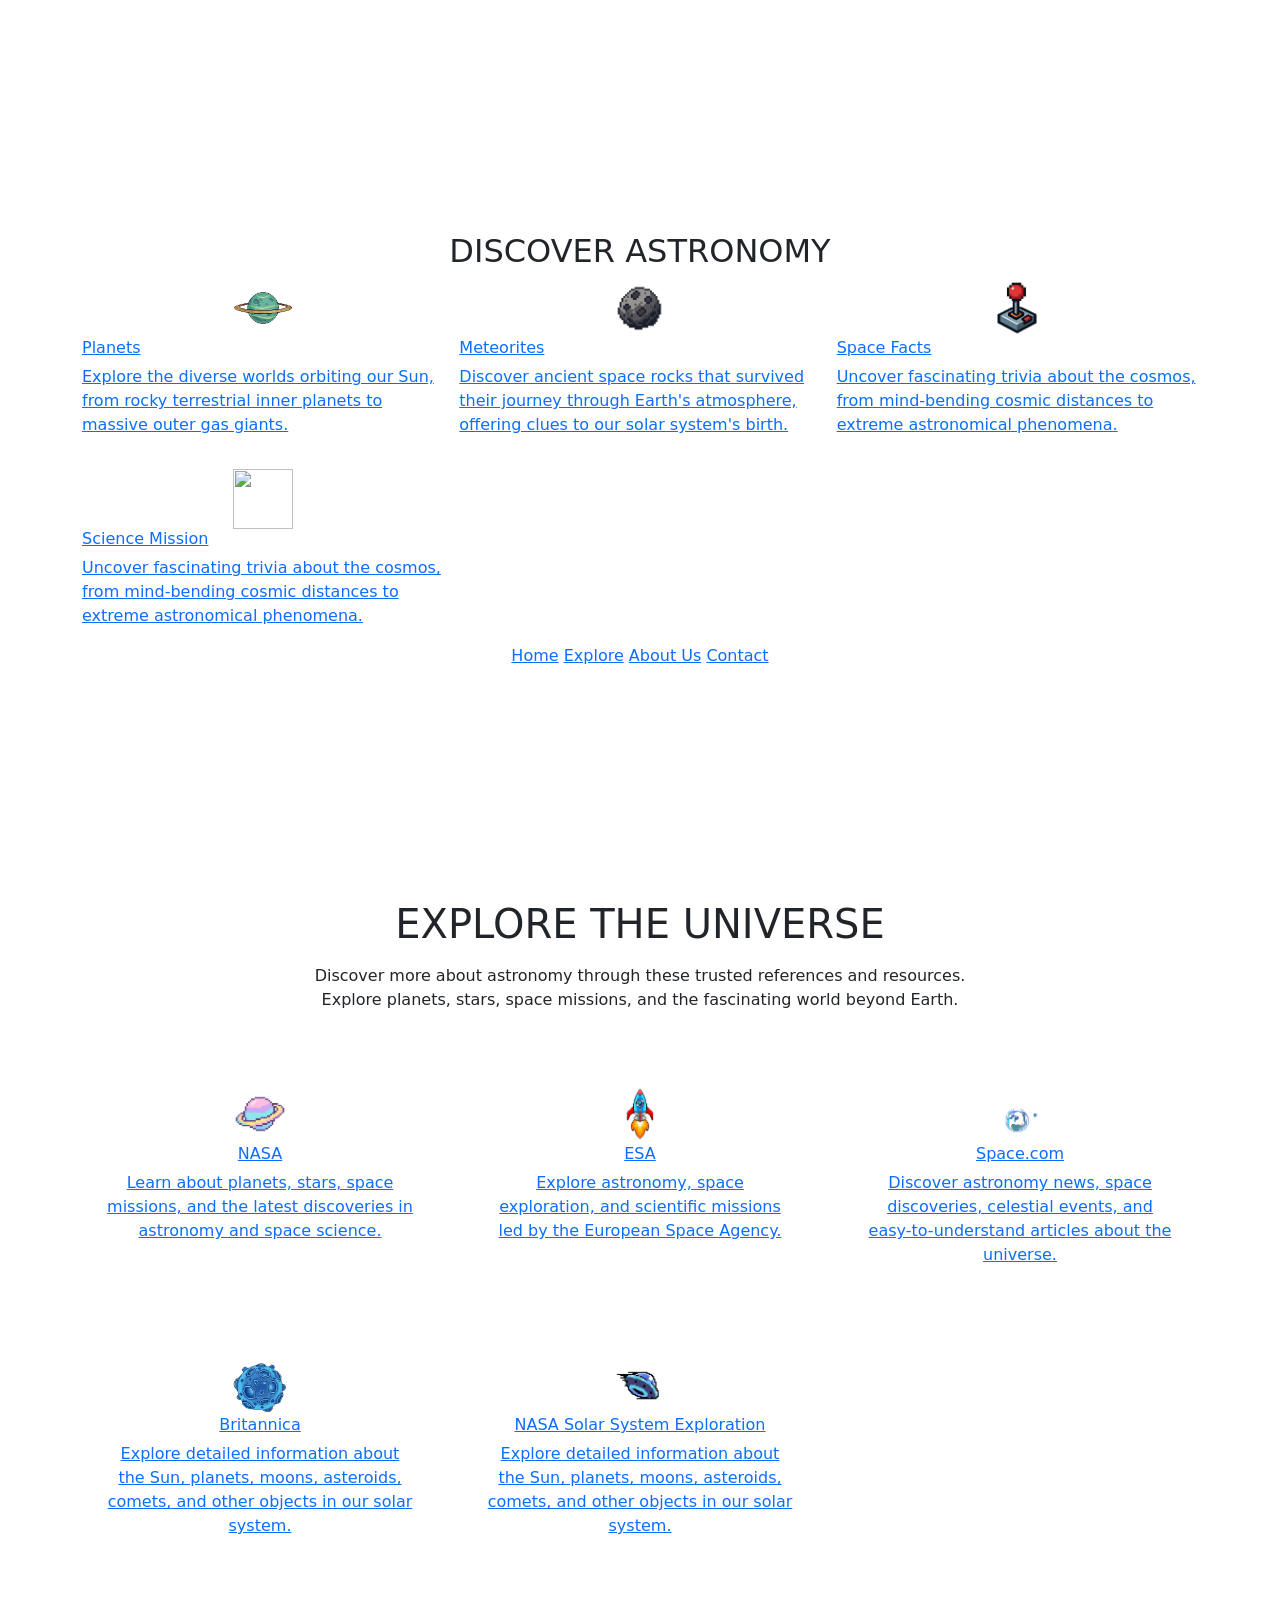
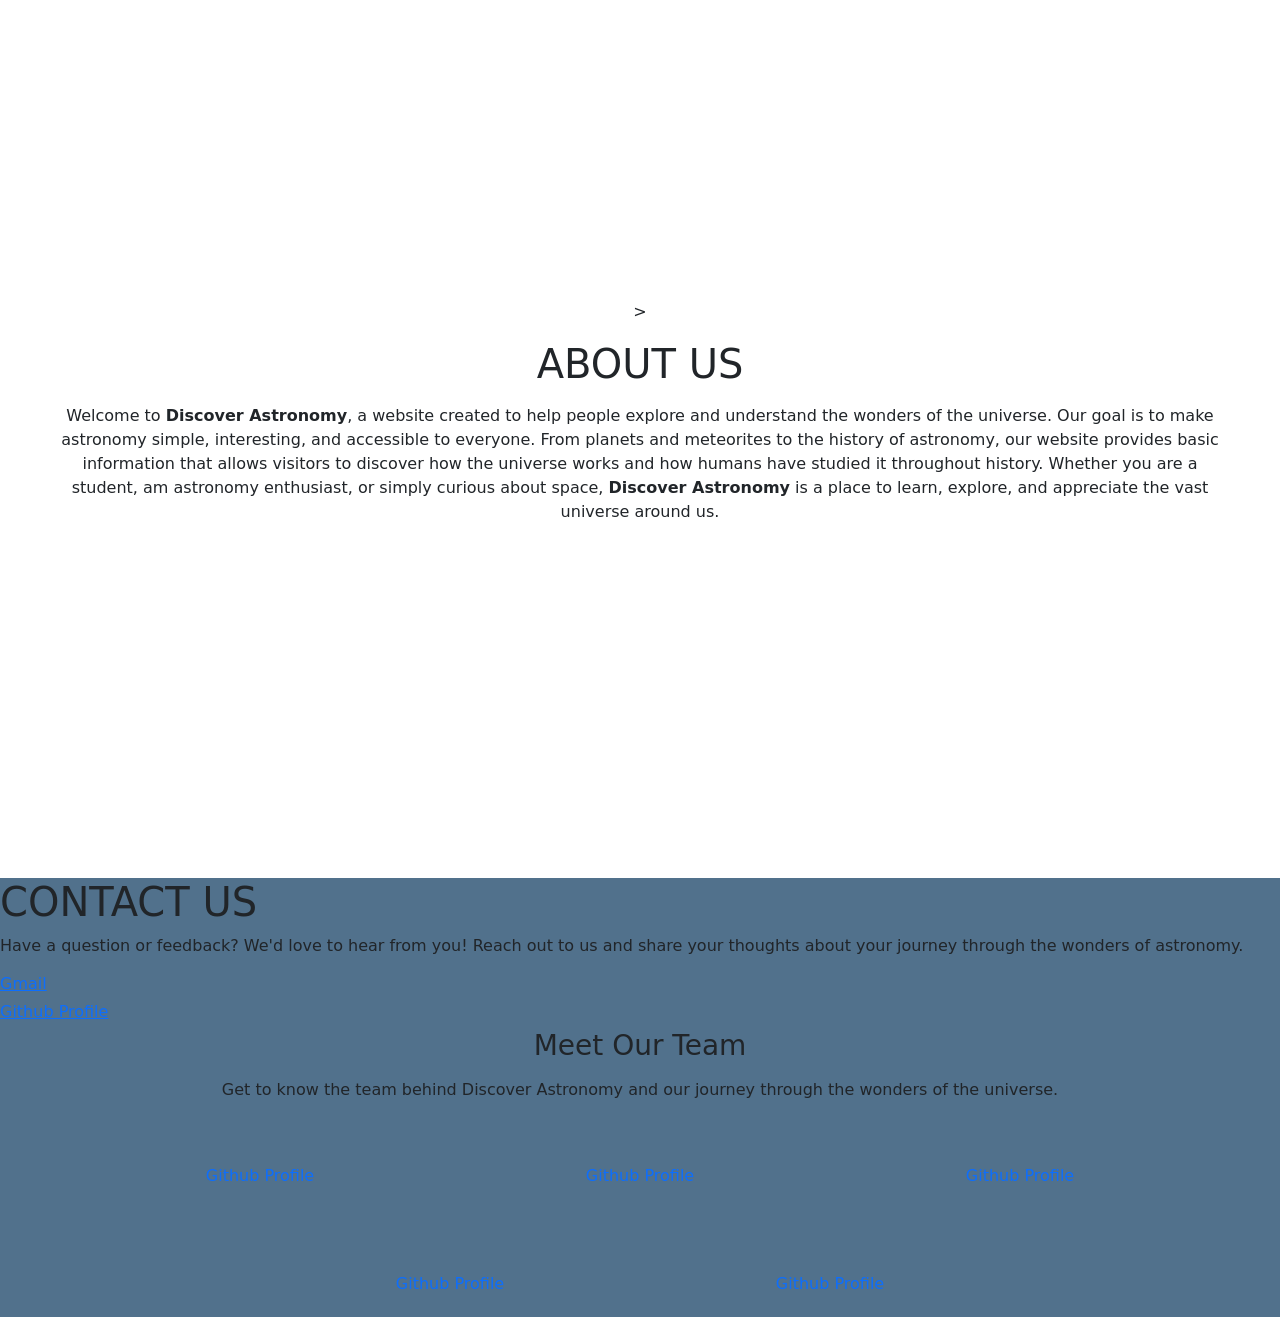
==== pages/index.html @ e16ac690 "pages initialized" ====
<!DOCTYPE html>
<html lang="en">
<head>
    <meta charset="UTF-8">
    <meta name="viewport" content="width=device-width, initial-scale=1.0">

    <link href="https://cdn.jsdelivr.net/npm/bootstrap@5.3.8/dist/css/bootstrap.min.css" rel="stylesheet">

    <link rel="stylesheet" href="../style.css">

    <title>Discover Astronomy</title>
</head>

<body>

    <section id="home" class="home min-vh-100 d-flex flex-column justify-content-center align-items-center">
        <h2 class="title text-center">DISCOVER ASTRONOMY</h2>
        <div class="container">
            <div class="row g-3">
                <div class="col-12 col-md-4">
                    <a href="planets.html" class="card-link link">
                        <div class="cards" id="card1">
                            <div class="card-icon text-center">
                                <img src="../images/planet-icon.png"
                                    class="img-fluid"
                                    style="width: 60px; height: 60px; object-fit: contain;">
                            </div>
                            <h6 class="h3-icon heading">Planets</h6>
                            <p class="par-icon par">
                                Explore the diverse worlds orbiting our Sun, from rocky
                                terrestrial inner planets to massive outer gas giants.
                            </p>
                        </div>
                    </a>
                </div>

                <div class="col-12 col-md-4">
                    <a href="meteorites.html" class="card-link link">
                        <div class="cards" id="card2">
                            <div class="card-icon text-center">
                                <img src="../images/meteorite-icon.png"
                                    class="img-fluid"
                                    style="width: 60px; height: 60px; object-fit: contain;">
                            </div>
                            <h6 class="h3-icon heading">Meteorites</h6>
                            <p class="par-icon par">
                                Discover ancient space rocks that survived their journey
                                through Earth's atmosphere, offering clues to our
                                solar system's birth.
                            </p>
                        </div>
                    </a>
                </div>

                <div class="col-12 col-md-4">
                    <a href="facts.html" class="card-link link">
                        <div class="cards" id="card3">
                            <div class="card-icon text-center">
                                <img src="../images/space-fact-icon.png"
                                    class="img-fluid"
                                    style="width: 60px; height: 60px; object-fit: contain;">
                            </div>
                            <h6 class="h3-icon heading">Space Facts</h6>
                            <p class="par-icon par">
                                Uncover fascinating trivia about the cosmos, from
                                mind-bending cosmic distances to extreme astronomical
                                phenomena.
                            </p>
                        </div>
                    </a>
                </div>

                <div class="col-12 col-md-4">
                    <a href="science_mission.html" class="card-link link">
                        <div class="cards" id="card3">
                            <div class="card-icon text-center">
                                <img src=""
                                    class="img-fluid"
                                    style="width: 60px; height: 60px; object-fit: contain;">
                            </div>
                            <h6 class="h3-icon heading">Science Mission</h6>
                            <p class="par-icon par">
                                Uncover fascinating trivia about the cosmos, from
                                mind-bending cosmic distances to extreme astronomical
                                phenomena.
                            </p>
                        </div>
                    </a>
                </div>
            </div>
        </div>


        <div class="button-container">
            <a href="#home" class="btns link">Home</a>
            <a href="#explore" class="btns link">Explore</a>
            <a href="#about-us" class="btns link">About Us</a>
            <a href="#contact" class="btns link">Contact</a>
        </div>
    </section>


    <section id="explore" class="sections">
        <div class="text-center mb-5">
            <h1 class="mb-3 heading">EXPLORE THE UNIVERSE</h1>

            <p class="mx-auto lh-base par" style="max-width: 700px;">
                Discover more about astronomy through these trusted
                references and resources. Explore planets, stars, space
                missions, and the fascinating world beyond Earth.
            </p>
        </div>

        <div class="container">
            <div class="row g-4">
                <div class="col-12 col-md-6 col-lg-4">
                    <a href="https://www.nasa.gov/astronomy" class="card-link link">
                        <div class="p-4 text-center rounded-4">
                            <div class="text-center">
                                <img src="../images/explore1-icon.png"
                                    class="img-fluid"
                                    style="width: 60px; height: 60px; object-fit: contain;">
                            </div>
                            <h6 class="heading">NASA</h6>
                            <p class="par par-explore">Learn about planets, stars, space missions, and the latest discoveries in astronomy and space science.</p>
                        </div>
                    </a>
                </div>

                <div class="col-12 col-md-6 col-lg-4">
                    <a href="https://www.esa.int/Science_Exploration/Space_Science" class="card-link link">
                        <div class="p-4 text-center rounded-4">
                            <div class="text-center">
                                <img src="../images/explore2-icon.png"
                                    class="img-fluid"
                                    style="width: 60px; height: 60px; object-fit: contain;">
                            </div>
                            <h6 class="heading">ESA</h6>
                            <p class="par par-explore">Explore astronomy, space exploration, and scientific missions led by the European Space Agency.</p>
                        </div>
                    </a>
                </div>

                <div class="col-12 col-md-6 col-lg-4">
                    <a href="https://www.space.com/astronomy" class="card-link link">
                        <div class="p-4 text-center rounded-4">
                            <div class="text-center">
                                <img src="../images/explore3-icon.png"
                                    class="img-fluid"
                                    style="width: 60px; height: 60px; object-fit: contain;">
                            </div>
                            <h6 class="heading">Space.com</h6>
                            <p class="par par-explore">Discover astronomy news, space discoveries, celestial events, and easy-to-understand articles about the universe.</p>
                        </div>
                    </a>
                </div>

                <div class="col-12 col-md-6 col-lg-4">
                    <a href="https://www.britannica.com/science/astronomy" class="card-link link">
                        <div class="p-4 text-center rounded-4">
                            <div class="text-center">
                                <img src="../images/explore4-icon.png"
                                    class="img-fluid"
                                    style="width: 60px; height: 60px; object-fit: contain;">
                            </div>
                            <h6 class="heading">Britannica</h6>
                            <p class="par par-explore">Explore detailed information about the Sun, planets, moons, asteroids, comets, and other objects in our solar system.</p>
                        </div>
                    </a>
                </div>

                <div class="col-12 col-md-6 col-lg-4">
                    <a href="https://science.nasa.gov/solar-system" class="card-link link">
                        <div class="p-4 text-center rounded-4">
                            <div class="text-center">
                                <img src="../images/explore5-icon.png"
                                    class="img-fluid"
                                    style="width: 60px; height: 60px; object-fit: contain;">
                            </div>
                            <h6 class="heading">NASA Solar System Exploration</h6>
                            <p class="par par-explore">Explore detailed information about the Sun, planets, moons, asteroids, comets, and other objects in our solar system.</p>
                        </div>
                    </a>
                </div>
            </div>
        </div>
    </section>

    <section id="about-us" class="about-us min-vh-100 d-flex flex-column justify-content-center align-items-center">>
        <div class="d-flex flex-column mx-3 mx-md-5 my-3 gap-2 text-center">
            <h1 class="text-center heading">ABOUT US</h1>
            <p class="par">
                Welcome to <b>Discover Astronomy</b>, a website created to help people explore and understand the wonders
                of the universe. Our goal is to make astronomy simple, interesting, and accessible to everyone. From planets
                and meteorites to the history of astronomy, our website provides basic information that allows visitors to
                discover how the universe works and how humans have studied it throughout history. Whether you are a student,
                am astronomy enthusiast, or simply curious about space, <b>Discover Astronomy</b> is a place to learn,
                explore, and appreciate the vast universe around us.
            </p>
        </div>
    </section>

    <section id="contact" class="sections" style="background-color: rgb(81, 113, 140);">
        <div class="contact-content">
            <div class="contact-section">
                <h1 class="contact-header heading">CONTACT US</h1>
                <p class="contact-desc par">
                    Have a question or feedback? We'd love to hear from you! Reach out to us
                    and share your thoughts about your journey through the wonders of astronomy.
                </p>

                <div class="icon-place">
                    <a href="mailto:your-email@gmail.com" class="card-link">
                        <div class="icon-contact"></div>
                        <h6>Gmail</h6>
                    </a>

                    <a href="https://github.com/your-username" class="card-link">
                        <div class="icon-contact"></div>
                        <h6>Github Profile</h6>
                    </a>
                </div>
            </div>

            <div class="contact-members container text-center">
                <h3 class="mb-3 heading">Meet Our Team</h3>
                <p class="mx-auto mb-4 par">
                    Get to know the team behind Discover Astronomy and our journey
                    through the wonders of the universe.
                </p>
                <div class="row g-4 justify-content-center">
                    <div class="col-12 col-sm-6 col-lg-4">
                        <a href="https://github.com/your-username" class="card-link text-decoration-none">
                            <div class="p-4 h-100 text-center rounded-3">
                                <div class="icon-contact mb-3"></div>
                                <h6 class="mb-0">Github Profile</h6>
                            </div>
                        </a>
                    </div>

                    <div class="col-12 col-sm-6 col-lg-4">
                        <a href="https://github.com/your-username" class="card-link text-decoration-none">
                            <div class="p-4 h-100 text-center rounded-3">
                                <div class="icon-contact mb-3"></div>
                                <h6 class="mb-0">Github Profile</h6>
                            </div>
                        </a>
                    </div>

                    <div class="col-12 col-sm-6 col-lg-4">
                        <a href="https://github.com/your-username" class="card-link text-decoration-none">
                            <div class="p-4 h-100 text-center rounded-3">
                                <div class="icon-contact mb-3"></div>
                                <h6 class="mb-0">Github Profile</h6>
                            </div>
                        </a>
                    </div>

                    <div class="col-12 col-sm-6 col-lg-4">
                        <a href="https://github.com/your-username" class="card-link text-decoration-none">
                            <div class="p-4 h-100 text-center rounded-3">
                                <div class="icon-contact mb-3"></div>
                                <h6 class="mb-0">Github Profile</h6>
                            </div>
                        </a>
                    </div>

                    <div class="col-12 col-sm-6 col-lg-4">
                        <a href="https://github.com/your-username" class="card-link text-decoration-none">
                            <div class="p-4 h-100 text-center rounded-3">
                                <div class="icon-contact mb-3"></div>
                                <h6 class="mb-0">Github Profile</h6>
                            </div>
                        </a>
                    </div>
                </div>
            </div>
        </div>
    </section>


    <script src="../script.js"></script>

    <script
        src="https://cdn.jsdelivr.net/npm/bootstrap@5.3.8/dist/js/bootstrap.bundle.min.js">
    </script>

</body>
</html>
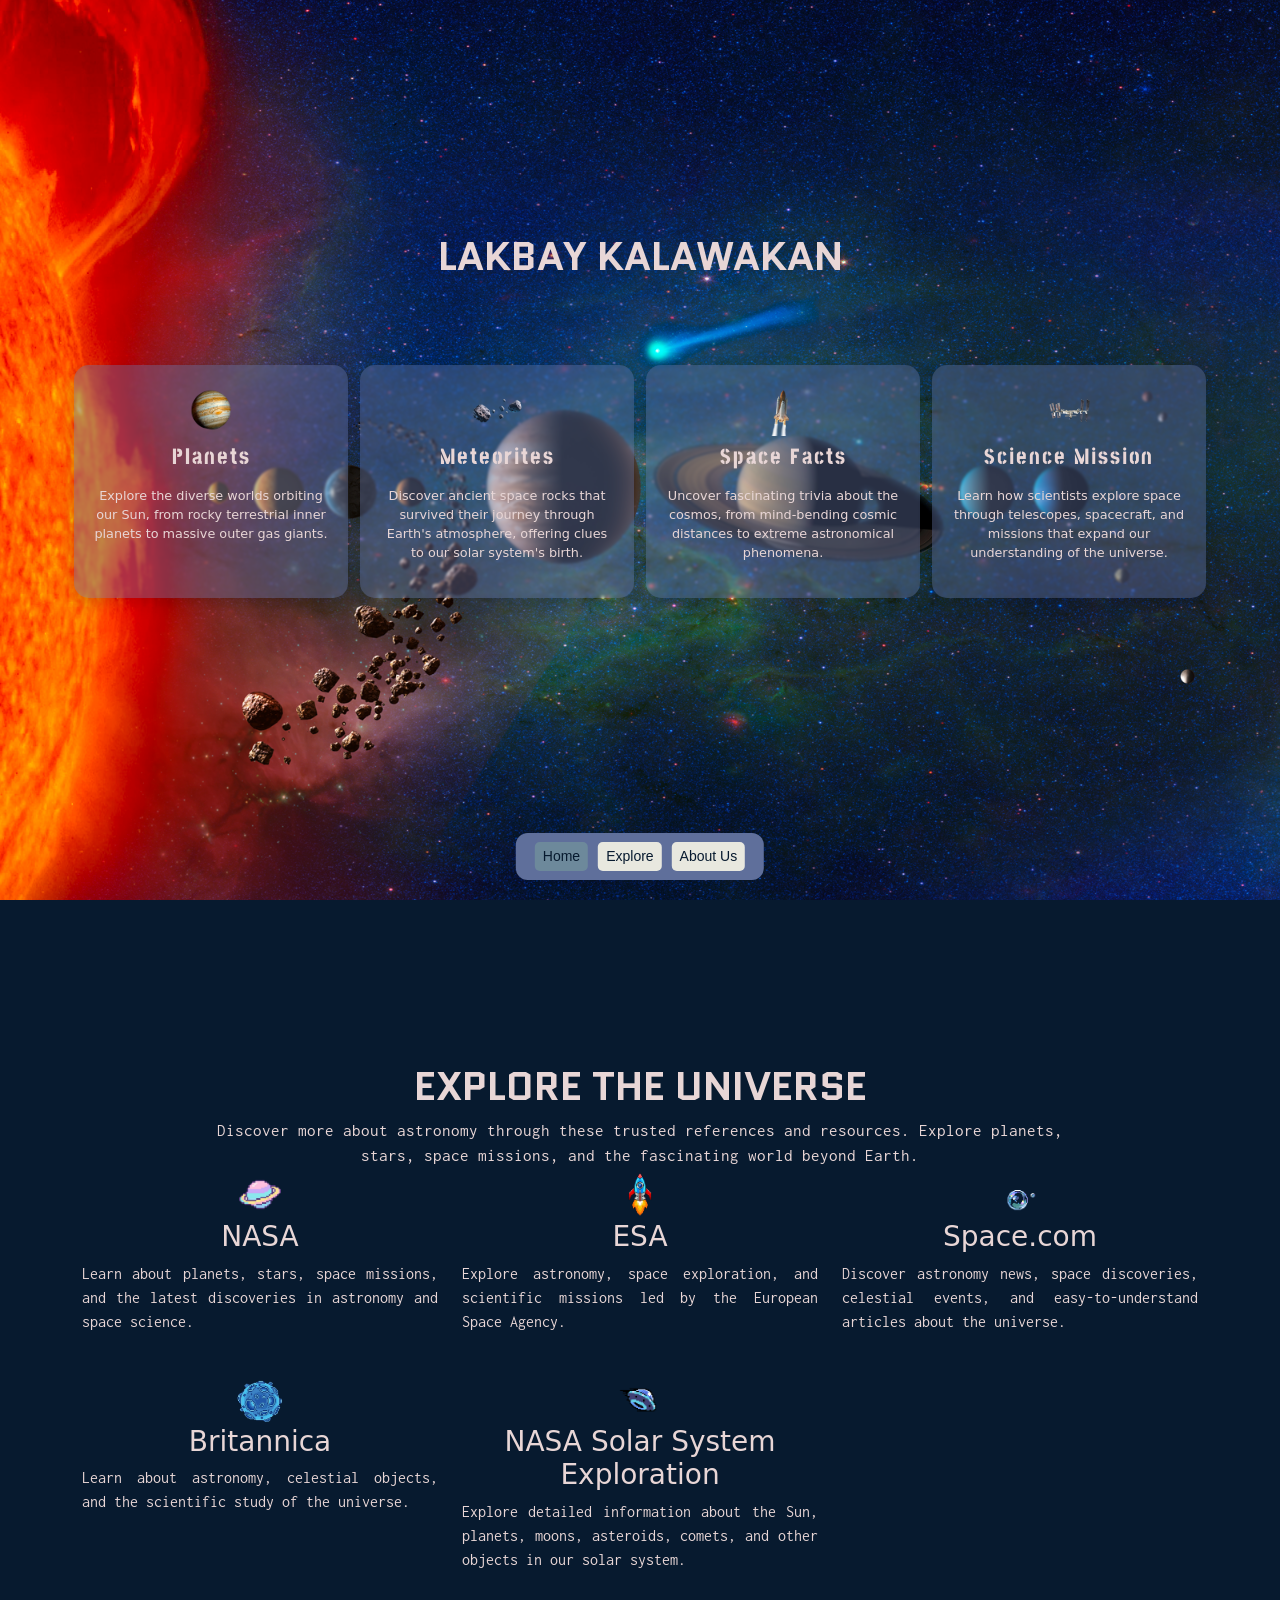
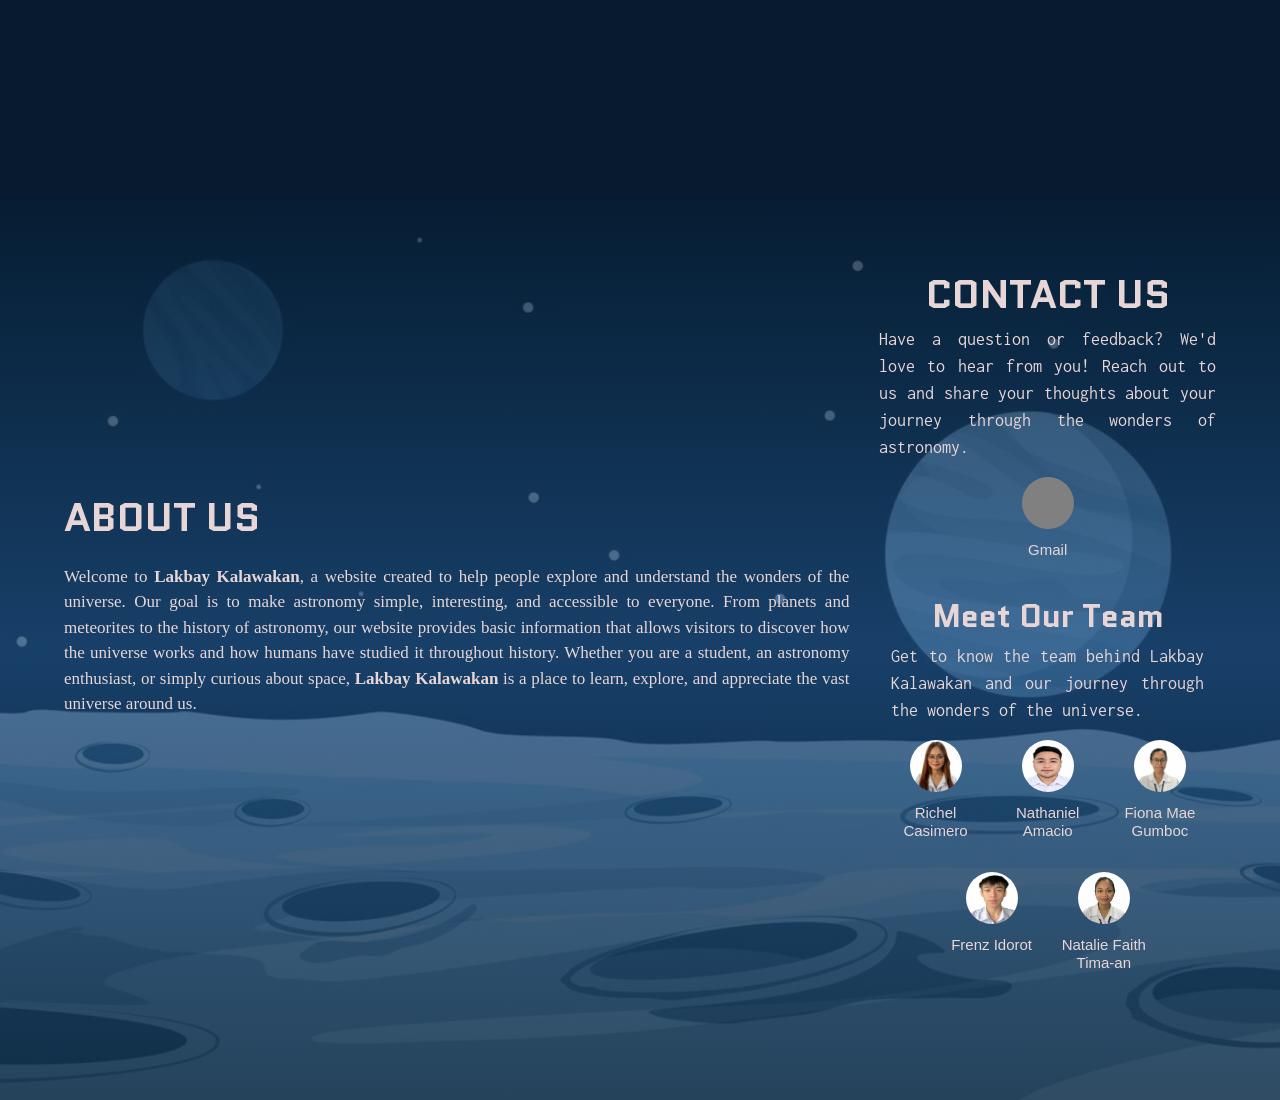
==== commit 2cb29b3b: "Update project" ====
--- a/pages/index.html
+++ b/pages/index.html
@@ -3,32 +3,29 @@
 <head>
     <meta charset="UTF-8">
     <meta name="viewport" content="width=device-width, initial-scale=1.0">
-
     <link href="https://cdn.jsdelivr.net/npm/bootstrap@5.3.8/dist/css/bootstrap.min.css" rel="stylesheet">
 
     <link rel="stylesheet" href="../style.css">
 
-    <title>Discover Astronomy</title>
+    <title>Lakbay Kalawakan</title>
 </head>
 
 <body>
-
-    <section id="home" class="home min-vh-100 d-flex flex-column justify-content-center align-items-center">
-        <h2 class="title text-center">DISCOVER ASTRONOMY</h2>
+    <section id="home" class="home content">
+        <h1 class="title center-text" style="margin-bottom:40px">LAKBAY KALAWAKAN</h1>
         <div class="container">
             <div class="row g-3">
                 <div class="col-12 col-md-4">
                     <a href="planets.html" class="card-link link">
                         <div class="cards" id="card1">
-                            <div class="card-icon text-center">
-                                <img src="../images/planet-icon.png"
-                                    class="img-fluid"
-                                    style="width: 60px; height: 60px; object-fit: contain;">
-                            </div>
-                            <h6 class="h3-icon heading">Planets</h6>
-                            <p class="par-icon par">
-                                Explore the diverse worlds orbiting our Sun, from rocky
-                                terrestrial inner planets to massive outer gas giants.
+                            <div class="card-icon center-text">
+                                <img src="../images/icons/planet.png" class="small-icon" alt="Planet icon">
+                            </div>
+                            <h3 class="heading" style="font-size:22px; font-family:'Stick No Bills'; font-weight: 900; letter-spacing: 2px;">Planets</h3>
+                            <p class="par-home">
+                                Explore the diverse worlds orbiting our Sun,
+                                from rocky terrestrial inner planets to
+                                massive outer gas giants.
                             </p>
                         </div>
                     </a>
@@ -37,16 +34,14 @@
                 <div class="col-12 col-md-4">
                     <a href="meteorites.html" class="card-link link">
                         <div class="cards" id="card2">
-                            <div class="card-icon text-center">
-                                <img src="../images/meteorite-icon.png"
-                                    class="img-fluid"
-                                    style="width: 60px; height: 60px; object-fit: contain;">
-                            </div>
-                            <h6 class="h3-icon heading">Meteorites</h6>
-                            <p class="par-icon par">
-                                Discover ancient space rocks that survived their journey
-                                through Earth's atmosphere, offering clues to our
-                                solar system's birth.
+                            <div class="card-icon center-text">
+                                <img src="../images/icons/meteorites.png" class="small-icon" alt="Meteorite icon">
+                            </div>
+                            <h3 class="heading" style="font-size:22px; font-family:'Stick No Bills'; font-weight: 900; letter-spacing: 2px;">Meteorites</h3>
+                            <p class="par-home">
+                                Discover ancient space rocks that survived
+                                their journey through Earth's atmosphere,
+                                offering clues to our solar system's birth.
                             </p>
                         </div>
                     </a>
@@ -55,16 +50,14 @@
                 <div class="col-12 col-md-4">
                     <a href="facts.html" class="card-link link">
                         <div class="cards" id="card3">
-                            <div class="card-icon text-center">
-                                <img src="../images/space-fact-icon.png"
-                                    class="img-fluid"
-                                    style="width: 60px; height: 60px; object-fit: contain;">
-                            </div>
-                            <h6 class="h3-icon heading">Space Facts</h6>
-                            <p class="par-icon par">
-                                Uncover fascinating trivia about the cosmos, from
-                                mind-bending cosmic distances to extreme astronomical
-                                phenomena.
+                            <div class="card-icon center-text" style="font-size:22px;">
+                                <img src="../images/icons/space-facts.png" class="small-icon" alt="Space facts icon">
+                            </div>
+                            <h3 class="heading" style="font-size:22px; font-family:'Stick No Bills'; font-weight:900; letter-spacing: 2px;">Space Facts</h3>
+                            <p class="par-home">
+                                Uncover fascinating trivia about the cosmos,
+                                from mind-bending cosmic distances to
+                                extreme astronomical phenomena.
                             </p>
                         </div>
                     </a>
@@ -72,39 +65,33 @@
 
                 <div class="col-12 col-md-4">
                     <a href="science_mission.html" class="card-link link">
-                        <div class="cards" id="card3">
-                            <div class="card-icon text-center">
-                                <img src=""
-                                    class="img-fluid"
-                                    style="width: 60px; height: 60px; object-fit: contain;">
-                            </div>
-                            <h6 class="h3-icon heading">Science Mission</h6>
-                            <p class="par-icon par">
-                                Uncover fascinating trivia about the cosmos, from
-                                mind-bending cosmic distances to extreme astronomical
-                                phenomena.
-                            </p>
-                        </div>
-                    </a>
-                </div>
-            </div>
-        </div>
-
-
+                        <div class="cards" id="card4">
+                            <div class="card-icon center-text">
+                                <img src="../images/icons/space-mission.png" class="small-icon" alt="Planet icon">
+                            </div>
+                            <h3 class="heading" style="font-size:22px; font-family:'Stick No Bills'; font-weight: 900; letter-spacing: 2px;">Science Mission</h3>
+                            <p class="par-home">
+                                Learn how scientists explore space through telescopes,
+                                spacecraft, and missions that expand our understanding 
+                                of the universe.
+                            </p>
+                        </div>
+                    </a>
+                </div>
+            </div>
+        </div>
         <div class="button-container">
             <a href="#home" class="btns link">Home</a>
             <a href="#explore" class="btns link">Explore</a>
-            <a href="#about-us" class="btns link">About Us</a>
-            <a href="#contact" class="btns link">Contact</a>
+            <a href="#abt-contact" class="btns link">About Us</a>
         </div>
     </section>
 
-
+    <!-- EXPLORE THE UNIVERSE -->
     <section id="explore" class="sections">
-        <div class="text-center mb-5">
-            <h1 class="mb-3 heading">EXPLORE THE UNIVERSE</h1>
-
-            <p class="mx-auto lh-base par" style="max-width: 700px;">
+        <div class="center-text">
+            <h1 class="title heading">EXPLORE THE UNIVERSE</h1>
+            <p class="explore-description" style="font-size:17px">
                 Discover more about astronomy through these trusted
                 references and resources. Explore planets, stars, space
                 missions, and the fascinating world beyond Earth.
@@ -114,71 +101,73 @@
         <div class="container">
             <div class="row g-4">
                 <div class="col-12 col-md-6 col-lg-4">
-                    <a href="https://www.nasa.gov/astronomy" class="card-link link">
-                        <div class="p-4 text-center rounded-4">
-                            <div class="text-center">
-                                <img src="../images/explore1-icon.png"
-                                    class="img-fluid"
-                                    style="width: 60px; height: 60px; object-fit: contain;">
-                            </div>
-                            <h6 class="heading">NASA</h6>
-                            <p class="par par-explore">Learn about planets, stars, space missions, and the latest discoveries in astronomy and space science.</p>
-                        </div>
-                    </a>
-                </div>
-
-                <div class="col-12 col-md-6 col-lg-4">
-                    <a href="https://www.esa.int/Science_Exploration/Space_Science" class="card-link link">
-                        <div class="p-4 text-center rounded-4">
-                            <div class="text-center">
-                                <img src="../images/explore2-icon.png"
-                                    class="img-fluid"
-                                    style="width: 60px; height: 60px; object-fit: contain;">
-                            </div>
-                            <h6 class="heading">ESA</h6>
-                            <p class="par par-explore">Explore astronomy, space exploration, and scientific missions led by the European Space Agency.</p>
-                        </div>
-                    </a>
-                </div>
-
-                <div class="col-12 col-md-6 col-lg-4">
-                    <a href="https://www.space.com/astronomy" class="card-link link">
-                        <div class="p-4 text-center rounded-4">
-                            <div class="text-center">
-                                <img src="../images/explore3-icon.png"
-                                    class="img-fluid"
-                                    style="width: 60px; height: 60px; object-fit: contain;">
-                            </div>
-                            <h6 class="heading">Space.com</h6>
-                            <p class="par par-explore">Discover astronomy news, space discoveries, celestial events, and easy-to-understand articles about the universe.</p>
-                        </div>
-                    </a>
-                </div>
-
-                <div class="col-12 col-md-6 col-lg-4">
-                    <a href="https://www.britannica.com/science/astronomy" class="card-link link">
-                        <div class="p-4 text-center rounded-4">
-                            <div class="text-center">
-                                <img src="../images/explore4-icon.png"
-                                    class="img-fluid"
-                                    style="width: 60px; height: 60px; object-fit: contain;">
-                            </div>
-                            <h6 class="heading">Britannica</h6>
-                            <p class="par par-explore">Explore detailed information about the Sun, planets, moons, asteroids, comets, and other objects in our solar system.</p>
-                        </div>
-                    </a>
-                </div>
-
-                <div class="col-12 col-md-6 col-lg-4">
-                    <a href="https://science.nasa.gov/solar-system" class="card-link link">
-                        <div class="p-4 text-center rounded-4">
-                            <div class="text-center">
-                                <img src="../images/explore5-icon.png"
-                                    class="img-fluid"
-                                    style="width: 60px; height: 60px; object-fit: contain;">
-                            </div>
-                            <h6 class="heading">NASA Solar System Exploration</h6>
-                            <p class="par par-explore">Explore detailed information about the Sun, planets, moons, asteroids, comets, and other objects in our solar system.</p>
+                    <a href="https://www.nasa.gov/astronomy"
+                       class="card-link link">
+                        <div class="center-text"> <img src="../images/explore1-icon.png" class="small-icon" alt="NASA icon"> <h3 class="heading">NASA</h3>
+                            <p class="par par-explore">
+                                Learn about planets, stars, space missions,
+                                and the latest discoveries in astronomy
+                                and space science.
+                            </p>
+                        </div>
+                    </a>
+                </div>
+
+                <div class="col-12 col-md-6 col-lg-4">
+                    <a href="https://www.esa.int/Science_Exploration/Space_Science"
+                       class="card-link link">
+                        <div class="center-text">
+                            <img src="../images/explore2-icon.png" class="small-icon" alt="ESA icon">
+                            <h3 class="heading">ESA</h3>
+                            <p class="par par-explore">
+                                Explore astronomy, space exploration,
+                                and scientific missions led by the
+                                European Space Agency.
+                            </p>
+                        </div>
+                    </a>
+                </div>
+
+                <div class="col-12 col-md-6 col-lg-4">
+                    <a href="https://www.space.com/astronomy"
+                       class="card-link link">
+                        <div class="resource-card center-text">
+                            <img src="../images/explore3-icon.png" class="small-icon" alt="Space.com icon">
+                            <h3 class="heading">Space.com</h3>
+                            <p class="par par-explore">
+                                Discover astronomy news, space discoveries,
+                                celestial events, and easy-to-understand
+                                articles about the universe.
+                            </p>
+                        </div>
+                    </a>
+                </div>
+
+                <div class="col-12 col-md-6 col-lg-4">
+                    <a href="https://www.britannica.com/science/astronomy"
+                       class="card-link link">
+                        <div class="center-text">
+                            <img src="../images/explore4-icon.png" class="small-icon" alt="Britannica icon">
+                            <h3 class="heading">Britannica</h3>
+                            <p class="par par-explore">
+                                Learn about astronomy, celestial objects,
+                                and the scientific study of the universe.
+                            </p>
+                        </div>
+                    </a>
+                </div>
+
+                <div class="col-12 col-md-6 col-lg-4">
+                    <a href="https://science.nasa.gov/solar-system"
+                       class="card-link link">
+                        <div class="center-text">
+                            <img src="../images/explore5-icon.png" class="small-icon" alt="NASA Solar System icon">
+                            <h3 class="heading">NASA Solar System Exploration</h3>
+                            <p class="par par-explore">
+                                Explore detailed information about the Sun,
+                                planets, moons, asteroids, comets, and other
+                                objects in our solar system.
+                            </p>
                         </div>
                     </a>
                 </div>
@@ -186,90 +175,103 @@
         </div>
     </section>
 
-    <section id="about-us" class="about-us min-vh-100 d-flex flex-column justify-content-center align-items-center">>
-        <div class="d-flex flex-column mx-3 mx-md-5 my-3 gap-2 text-center">
-            <h1 class="text-center heading">ABOUT US</h1>
-            <p class="par">
-                Welcome to <b>Discover Astronomy</b>, a website created to help people explore and understand the wonders
-                of the universe. Our goal is to make astronomy simple, interesting, and accessible to everyone. From planets
-                and meteorites to the history of astronomy, our website provides basic information that allows visitors to
-                discover how the universe works and how humans have studied it throughout history. Whether you are a student,
-                am astronomy enthusiast, or simply curious about space, <b>Discover Astronomy</b> is a place to learn,
-                explore, and appreciate the vast universe around us.
+    <!-- CONTACT US -->
+    <section id="abt-contact" class="sections contact">
+        <div class="about-content" style="margin-bottom:25px;">
+            <h1 class="title heading">ABOUT US</h1>
+            <p class="par contact-par" style="font-size:17px;">
+                Welcome to <b>Lakbay Kalawakan</b>, a website created
+                to help people explore and understand the wonders of the
+                universe. Our goal is to make astronomy simple, interesting,
+                and accessible to everyone. From planets and meteorites to
+                the history of astronomy, our website provides basic
+                information that allows visitors to discover how the
+                universe works and how humans have studied it throughout
+                history. Whether you are a student, an astronomy enthusiast,
+                or simply curious about space, <b>Lakbay Kalawakan</b>
+                is a place to learn, explore, and appreciate the vast
+                universe around us.
             </p>
         </div>
-    </section>
-
-    <section id="contact" class="sections" style="background-color: rgb(81, 113, 140);">
+
         <div class="contact-content">
             <div class="contact-section">
-                <h1 class="contact-header heading">CONTACT US</h1>
-                <p class="contact-desc par">
-                    Have a question or feedback? We'd love to hear from you! Reach out to us
-                    and share your thoughts about your journey through the wonders of astronomy.
+                <h1 class="title contact-header heading abt-contact-header">CONTACT US</h1>
+                <p class="contact-desc par abt-contact-par" style="font-size:18px;">
+                    Have a question or feedback? We'd love to hear from you!
+                    Reach out to us and share your thoughts about your
+                    journey through the wonders of astronomy.
                 </p>
 
                 <div class="icon-place">
-                    <a href="mailto:your-email@gmail.com" class="card-link">
-                        <div class="icon-contact"></div>
-                        <h6>Gmail</h6>
-                    </a>
-
-                    <a href="https://github.com/your-username" class="card-link">
-                        <div class="icon-contact"></div>
-                        <h6>Github Profile</h6>
-                    </a>
-                </div>
-            </div>
-
-            <div class="contact-members container text-center">
-                <h3 class="mb-3 heading">Meet Our Team</h3>
-                <p class="mx-auto mb-4 par">
-                    Get to know the team behind Discover Astronomy and our journey
-                    through the wonders of the universe.
+                    <a href="mailto:your-email@gmail.com"
+                       class="card-link link">
+                        <div class="icon-contact" style="background-color: gray;"></div>
+                        <h3 class="contact-label">Gmail</h3>
+                    </a>
+                </div>
+            </div>
+
+            <!-- TEAM MEMBERS -->
+            <div class="contact-members container center-text">
+                <h2 class="title heading abt-contact-header">Meet Our Team</h2>
+                <p class="par center-block team-description abt-contact-par" style="font-size:18px;">
+                    Get to know the team behind Lakbay Kalawakan
+                    and our journey through the wonders of the universe.
                 </p>
                 <div class="row g-4 justify-content-center">
                     <div class="col-12 col-sm-6 col-lg-4">
-                        <a href="https://github.com/your-username" class="card-link text-decoration-none">
-                            <div class="p-4 h-100 text-center rounded-3">
-                                <div class="icon-contact mb-3"></div>
-                                <h6 class="mb-0">Github Profile</h6>
-                            </div>
-                        </a>
-                    </div>
-
-                    <div class="col-12 col-sm-6 col-lg-4">
-                        <a href="https://github.com/your-username" class="card-link text-decoration-none">
-                            <div class="p-4 h-100 text-center rounded-3">
-                                <div class="icon-contact mb-3"></div>
-                                <h6 class="mb-0">Github Profile</h6>
-                            </div>
-                        </a>
-                    </div>
-
-                    <div class="col-12 col-sm-6 col-lg-4">
-                        <a href="https://github.com/your-username" class="card-link text-decoration-none">
-                            <div class="p-4 h-100 text-center rounded-3">
-                                <div class="icon-contact mb-3"></div>
-                                <h6 class="mb-0">Github Profile</h6>
-                            </div>
-                        </a>
-                    </div>
-
-                    <div class="col-12 col-sm-6 col-lg-4">
-                        <a href="https://github.com/your-username" class="card-link text-decoration-none">
-                            <div class="p-4 h-100 text-center rounded-3">
-                                <div class="icon-contact mb-3"></div>
-                                <h6 class="mb-0">Github Profile</h6>
-                            </div>
-                        </a>
-                    </div>
-
-                    <div class="col-12 col-sm-6 col-lg-4">
-                        <a href="https://github.com/your-username" class="card-link text-decoration-none">
-                            <div class="p-4 h-100 text-center rounded-3">
-                                <div class="icon-contact mb-3"></div>
-                                <h6 class="mb-0">Github Profile</h6>
+                        <a href="https://github.com/richelcasimero17-ctrl" class="card-link link">
+                            <div class="team-card full-height center-text">
+                                <div class="icon-contact team-icon">
+                                    <img class="icon-contact team-icon" src="../images/members/richel.JPG">
+                                </div>
+                                <h3 class="contact-label">Richel Casimero</h3>
+                            </div>
+                        </a>
+                    </div>
+
+                    <div class="col-12 col-sm-6 col-lg-4">
+                        <a href="https://github.com/amacionathaniel-Joulinte" class="card-link link">
+                            <div class="team-card full-height center-text">
+                                <div class="icon-contact team-icon">
+                                    <img class="icon-contact team-icon" src="../images/members/amacio.jpeg">
+                                </div>
+                                <h3 class="contact-label">Nathaniel Amacio</h3>
+                            </div>
+                        </a>
+                    </div>
+
+                    <div class="col-12 col-sm-6 col-lg-4">
+                        <a href="https://github.com/Reeze" class="card-link link">
+                            <div class="team-card full-height center-text">
+                                <div class="icon-contact team-icon">
+                                    <img class="icon-contact team-icon" src="../images/members/gumboc.JPG">
+                                </div>
+                                <h3 class="contact-label">Fiona Mae Gumboc</h3>
+                            </div>
+                        </a>
+                    </div>
+
+                    <div class="col-12 col-sm-6 col-lg-4">
+                        <a href="https://github.com/frenzidorot13-dev"
+                           class="card-link link">
+                            <div class="team-card full-height center-text">
+                                <div class="icon-contact team-icon style=width:-4px;">
+                                    <img class="icon-contact team-icon" src="../images/members/idorot.jpeg">
+                                </div>
+                                <h3 class="contact-label">Frenz Idorot</h3>
+                            </div>
+                        </a>
+                    </div>
+
+                    <div class="col-12 col-sm-6 col-lg-4">
+                        <a href="https://github.com/natalie33-student" class="card-link link">
+                            <div class="team-card full-height center-text">
+                                <div class="icon-contact team-icon">
+                                    <img class="icon-contact team-icon" src="../images/members/natalie.jpg">
+                                </div>
+                                <h3 class="contact-label">Natalie Faith Tima-an</h3>
                             </div>
                         </a>
                     </div>
@@ -277,13 +279,6 @@
             </div>
         </div>
     </section>
-
-
     <script src="../script.js"></script>
-
-    <script
-        src="https://cdn.jsdelivr.net/npm/bootstrap@5.3.8/dist/js/bootstrap.bundle.min.js">
-    </script>
-
 </body>
 </html>
--- a/style.css
+++ b/style.css
@@ -0,0 +1,391 @@
+@import url('https://fonts.googleapis.com/css2?family=Quantico:ital,wght@0,400;0,700;1,400;1,700&display=swap');
+@import url('https://fonts.googleapis.com/css2?family=Quantico:ital,wght@0,400;0,700;1,400;1,700&family=Stick+No+Bills:wght@200..800&display=swap');
+@import url('https://fonts.googleapis.com/css2?family=Inconsolata:wght@200..900&family=Quantico:ital,wght@0,400;0,700;1,400;1,700&family=Stick+No+Bills:wght@200..800&display=swap');
+@import url('https://fonts.googleapis.com/css2?family=Fragment+Mono:ital@0;1&family=Inconsolata:wght@200..900&family=Quantico:ital,wght@0,400;0,700;1,400;1,700&family=Stick+No+Bills:wght@200..800&family=Ubuntu+Mono:ital,wght@0,400;0,700;1,400;1,700&display=swap');
+
+* {
+    margin: 0;
+    padding: 0;
+    box-sizing: border-box;
+}
+
+html {
+    scroll-behavior: smooth;
+    scroll-snap-type: y proximity;
+}
+
+body {
+    width: 100%;
+    overflow-x: hidden;
+    color: rgb(232, 214, 214);
+}
+
+.home {
+    min-height: 100vh;
+    min-height: 100svh;
+}
+
+.content {
+    display: flex;
+    flex-direction: column;
+    justify-content: center;
+    align-items: center;
+}
+
+.center-text {
+    text-align: center;
+}
+
+.full-height {
+    height: 100%;
+}
+
+/* FONT STYLE */
+.title {
+    font-family: 'Quantico';
+    font-weight: 600;
+}
+
+.explore-description, .par {
+    font-family: 'Inconsolata';
+}
+
+.contact-par {
+    font-family: 'Ubuntu Mono';
+}
+
+/* HOME SECTION */
+.home {
+    min-height: 100vh;
+    min-height: 100svh;
+    width: 100%;
+    display: flex;
+    flex-direction: column;
+    justify-content: center;
+    align-items: center;
+    gap: clamp(20px, 5vh, 60px);
+    padding: 30px 12px 100px;
+    scroll-snap-align: start;
+    background: url("./images/solar-system-large.webp");
+    background-size: cover;
+    background-position: center;
+    background-repeat: no-repeat;
+}
+
+.home .row {
+    display: grid;
+    grid-template-columns: repeat(4, 1fr);
+    gap: 12px;
+}
+
+.home .row > * {
+    width: 100%;
+    max-width: 100%;
+    padding: 0;
+}
+
+.cards {
+    display: flex;
+    flex-direction: column;
+    align-items: center;
+    width: 100%;
+    height: 100%;
+    min-width: 0;
+    margin: 0;
+    gap: 8px;
+    padding: clamp(5px, 1.5vw, 20px);
+    text-align: center;
+    background: rgba(101, 119, 168, 0.4);
+    backdrop-filter: blur(1px);
+    border-radius: clamp(6px, 1.5vw, 15px);
+    box-shadow: 0 5px 15px rgba(0, 0, 0, 0.15);
+    transition: transform 0.3s ease;
+}
+
+.cards h3 {
+    font-size: clamp(8px, 1.4vw, 18px);
+    overflow-wrap: anywhere;
+}
+
+.cards p {
+    font-size: clamp(7px, 1vw, 14px);
+    overflow-wrap: anywhere;
+}
+
+.small-icon {
+    width: clamp(30px, 4vw, 90px);
+    height: clamp(30px, 4vw, 90px);
+    object-fit: contain;
+}
+
+.card-link {
+    display: block;
+    height: 100%;
+    min-width: 0;
+}
+
+.link {
+    text-decoration: none;
+    color: inherit;
+}
+
+.cards:hover {
+    transform: translateY(-3px);
+}
+
+.card-icon {
+    transition: transform 0.3s ease;
+    animation: bounce 2.5s ease infinite alternate;
+}
+@keyframes bounce {
+    0% { transform: translateY(0); }
+    100% { transform: translateY(-10px); }
+}
+
+/* EXPLORE SECTION */
+#explore {
+    background-color: #071A2F;
+}
+
+.explore-description {
+    max-width: 900px;
+    margin: 0 auto;
+    justify-content: center;
+}
+
+.par {
+    text-align: justify;
+}
+
+/* GENERAL SECTIONS */
+.sections {
+    min-height: 100vh;
+    min-height: 100svh;
+    height: auto;
+    display: flex;
+    flex-direction: column;
+    justify-content: center;
+    align-items: center;
+    scroll-snap-align: start;
+    padding: 60px 20px 110px;
+    overflow: visible;
+}
+
+.sections > * {
+    width: 100%;
+}
+
+.btns {
+    display: inline-block;
+    padding: 4px 8px;
+    margin: 3px;
+    text-align: center;
+    border-radius: 5px;
+    border: none;
+    background-color: rgb(232, 232, 223);
+    color: #071A2F;
+    white-space: nowrap;
+    font-family: 'Space Grotesk', sans-serif;
+    font-size: 14px;
+}
+
+.btns.active {
+    background-color: rgb(109, 137, 155);
+}
+
+.button-container {
+    display: flex;
+    flex-direction: row;
+    flex-wrap: wrap;
+    gap: 4px;
+    justify-content: center;
+    align-items: center;
+    width: max-content;
+    max-width: calc(100% - 20px);
+    padding: 6px 16px;
+    background: rgb(95, 111, 155);
+    border-radius: 12px;
+    position: fixed;
+    bottom: 20px;
+    left: 50%;
+    transform: translateX(-50%);
+    z-index: 1000;
+}
+
+.contact {
+    display: flex;
+    flex-direction: row;
+    align-items: center;
+    justify-content: space-between;
+    gap: 30px;
+    width: 100%;
+    min-height: 100vh;
+    min-height: 100svh;
+    padding: 60px 5% 110px;
+
+    background:
+        linear-gradient(rgba(7, 26, 47, 0.75), rgba(31, 72, 119, 0.75),rgba(7, 26, 47, 0.75)),
+        url("./images/bg-about-us.jpg");
+    background-size: cover;
+    background-position: center;
+    background-repeat: no-repeat;
+}
+
+.about-content {
+    flex: 7 1 0;
+    min-width: 0;
+    max-width: none;
+    margin: 0;
+    display: flex;
+    flex-direction: column;
+    justify-content: center;
+    gap: 15px;
+}
+
+.contact-content {
+    flex: 3 1 0;
+    min-width: 0;
+    width: auto;
+    display: flex;
+    flex-direction: column;
+    align-items: stretch;
+    gap: 30px;
+}
+
+.contact-section {
+    text-align: center;
+    max-width: 700px;
+    margin: 0 auto;
+}
+
+.icon-place {
+    display: flex;
+    flex-direction: row;
+    flex-wrap: wrap;
+    justify-content: center;
+    align-items: flex-start;
+    text-align: center;
+    gap: 20px;
+}
+
+.icon-place .card-link {
+    height: auto;
+    min-width: 80px;
+}
+
+.icon-contact {
+    width: 52px;
+    height: 52px;
+    flex-shrink: 0;
+    margin-left: auto;
+    margin-right: auto;
+    border-radius: 50%;
+}
+
+.contact-label {
+    font-family: 'Space Grotesk', sans-serif;
+    font-size: 15px;
+    margin-top: 12px;
+}
+
+@media (max-width: 991.98px) {
+    .sections {
+        padding: 50px 16px 110px;
+    }
+}
+
+@media (max-width: 767.98px) {
+    .home {
+        gap: 25px;
+        padding: 30px 12px 100px;
+    }
+
+    .home .row {
+        grid-template-columns: repeat(2, minmax(0, 1fr));
+        gap: 10px;
+        margin: 0;
+    }
+
+    .home .row > * {
+        width: 100%;
+        max-width: 100%;
+        padding: 0;
+    }
+
+    .cards {
+        width: 100%;
+        height: 100%;
+        min-height: 0;
+        padding: clamp(8px, 2.5vw, 16px);
+        gap: 6px;
+    }
+
+    .cards h3 {
+        font-size: clamp(11px, 2.8vw, 16px);
+    }
+
+    .cards p {
+        font-size: clamp(9px, 2.2vw, 13px);
+        line-height: 1.4;
+    }
+
+    .small-icon {
+        width: clamp(24px, 6vw, 40px);
+        height: clamp(24px, 6vw, 40px);
+    }
+
+    .contact {
+        flex-direction: column;
+        align-items: center;
+        justify-content: flex-start;
+        gap: 40px;
+        padding: 40px 16px 110px;
+        text-align: center;
+    }
+
+    .contact > .about-content {
+        flex: none;
+        width: 100%;
+        max-width: 650px;
+        align-items: center;
+        margin: 0 auto;
+    }
+
+    .contact > .contact-content {
+        flex: none;
+        width: 100%;
+        max-width: 650px;
+        align-items: center;
+        margin: 0 auto;
+        gap: 30px;
+    }
+
+    .contact-section {
+        width: 100%;
+        max-width: 100%;
+        margin: 0 auto;
+        text-align: center;
+    }
+
+    .contact-members {
+        width: 100%;
+        max-width: 100%;
+        margin: 0 auto;
+    }
+
+    .icon-place {
+        justify-content: center;
+        gap: 14px;
+    }
+
+    .btns {
+        padding: 4px 6px;
+        margin: 1px;
+        font-size: 11px;
+    }
+
+    .button-container {
+        padding: 8px 10px;
+        bottom: 10px;
+    }
+}
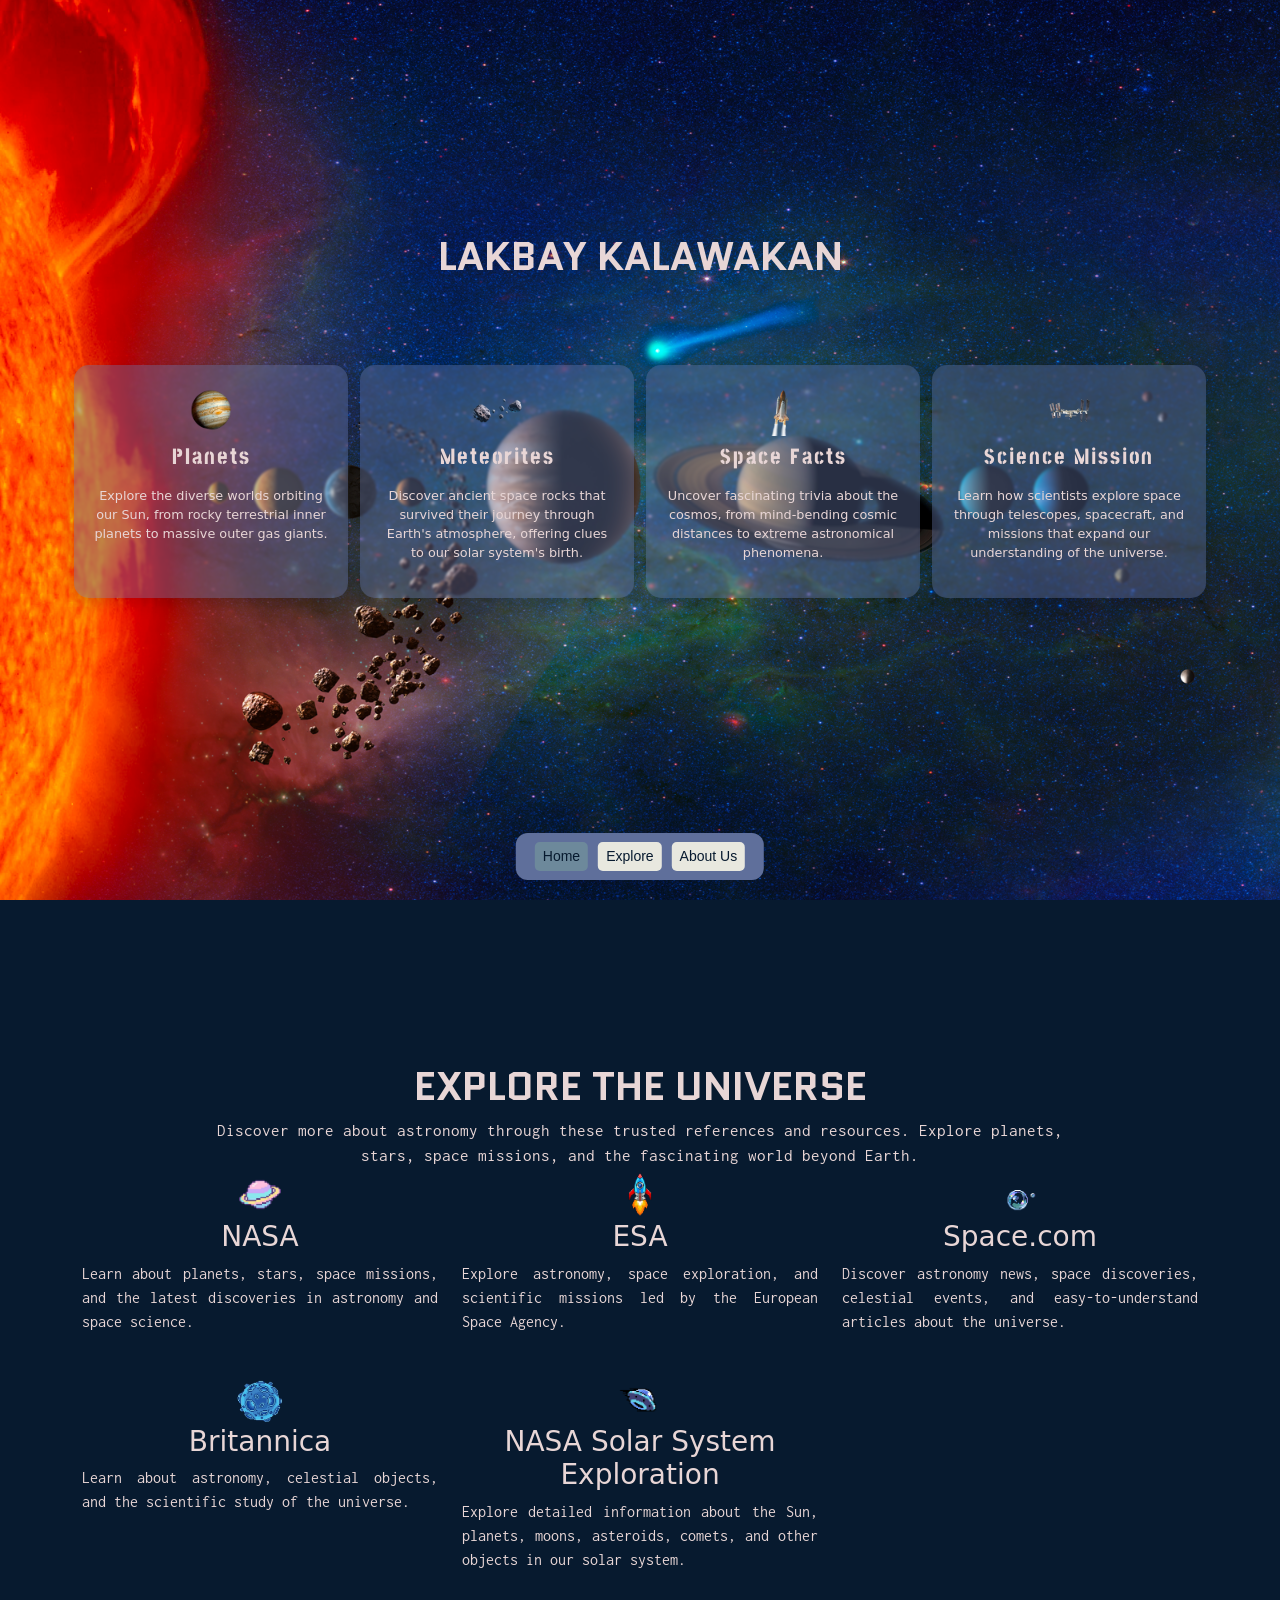
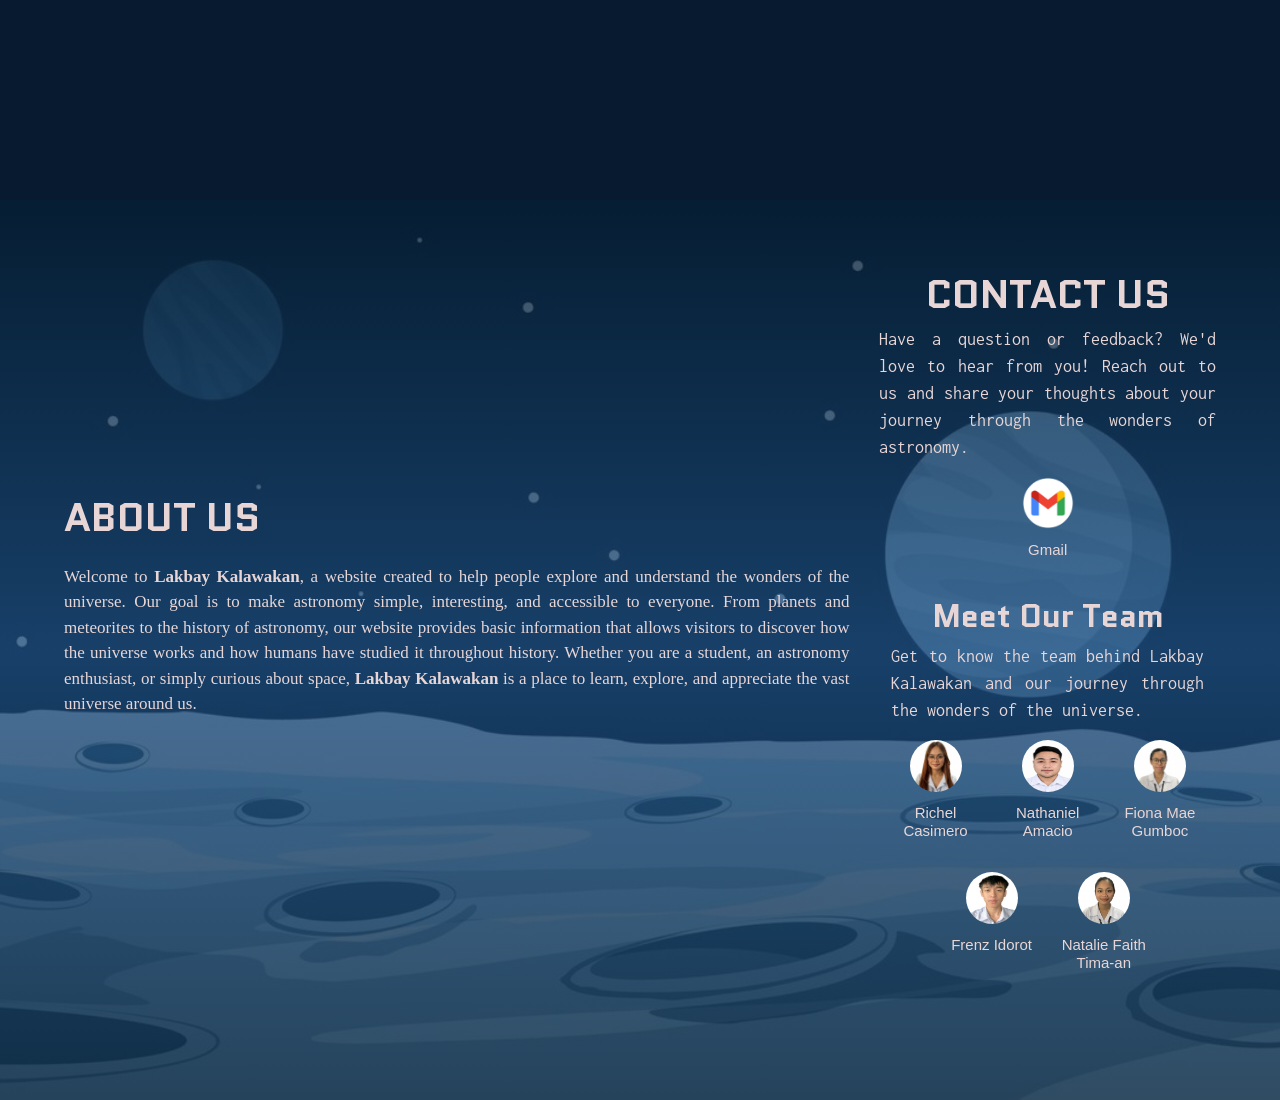
==== commit 0a340143: "Update project files" ====
--- a/pages/index.html
+++ b/pages/index.html
@@ -204,9 +204,9 @@
                 </p>
 
                 <div class="icon-place">
-                    <a href="mailto:your-email@gmail.com"
-                       class="card-link link">
-                        <div class="icon-contact" style="background-color: gray;"></div>
+                    <a href="mailto:richelcasimero17@gmail.com"
+                       class="card-link link">
+                        <img class="icon-contact" src="../images/members/gmail-icon.png.webp">
                         <h3 class="contact-label">Gmail</h3>
                     </a>
                 </div>
--- a/style.css
+++ b/style.css
@@ -388,4 +388,224 @@
         padding: 8px 10px;
         bottom: 10px;
     }
-}+}
+
+/* Planets page */
+body.planets-page {
+            min-height: 100vh;
+            color: #f5f3ff;
+            font-family: 'Inconsolata', sans-serif;
+            background: url("../images/planets.png") center / cover no-repeat fixed;
+        }
+
+        .planets-main {
+            width: min(1120px, 100%);
+            margin: 0 auto;
+            padding: 54px 24px 72px;
+        }
+
+        .back-button {
+            position: fixed;
+            top: 20px;
+            right: 24px;
+            z-index: 10;
+            padding: 9px 16px;
+            color: #f5f3ff;
+            text-decoration: none;
+            background: rgba(35, 49, 91, 0.9);
+            border: 1px solid rgba(214, 223, 255, 0.3);
+            border-radius: 8px;
+            transition: background 0.2s ease, transform 0.2s ease;
+        }
+
+        .back-button:hover {
+            background: rgba(76, 96, 155, 0.95);
+            transform: translateY(-2px);
+        }
+
+        .planets-heading {
+            margin-bottom: 34px;
+            text-align: center;
+        }
+
+        .planets-heading h1 {
+            font-size: clamp(2.2rem, 6vw, 4rem);
+            letter-spacing: 0.08em;
+        }
+
+        .planet-grid {
+            display: grid;
+            grid-template-columns: repeat(4, minmax(0, 1fr));
+            gap: 18px;
+        }
+
+        .planet-card {
+            min-height: 235px;
+            padding: 14px;
+            color: inherit;
+            text-align: left;
+            background: linear-gradient(145deg, rgba(91, 111, 169, 0.31), rgba(23, 34, 70, 0.68));
+            border: 1px solid rgba(202, 213, 255, 0.2);
+            border-radius: 18px;
+            cursor: zoom-in;
+            transition: transform 0.25s ease, border-color 0.25s ease, box-shadow 0.25s ease;
+        }
+
+        .planet-card:hover,
+        .planet-card:focus-visible {
+            transform: translateY(-5px);
+            border-color: rgba(210, 220, 255, 0.62);
+            box-shadow: 0 14px 36px rgba(0, 0, 0, 0.3);
+        }
+
+        .planet-image {
+            display: grid;
+            min-height: 155px;
+            place-items: center;
+            overflow: hidden;
+            color: rgba(226, 231, 255, 0.45);
+            background: radial-gradient(circle at 50% 45%, rgba(125, 147, 207, 0.2), rgba(6, 12, 29, 0.38) 68%);
+            border: 1px dashed rgba(202, 213, 255, 0.2);
+            border-radius: 13px;
+        }
+
+        .planet-image img {
+            width: 100%;
+            height: 155px;
+            object-fit: contain;
+        }
+        .planets-page .image-hint {
+            font-size: 0.85rem;
+            letter-spacing: 0.08em;
+            text-transform: uppercase;
+        }
+
+        .planet-card h2 {
+            margin: 14px 4px 2px;
+            font-family: 'Quantico', sans-serif;
+            font-size: 1.2rem;
+        }
+
+        .lightbox-description {
+            max-width: 480px;
+            margin: 10px auto 0;
+            color: #d2d8eb;
+            font-size: 1rem;
+            line-height: 1.35;
+        }
+
+        .planet-lightbox {
+            position: fixed;
+            z-index: 2000;
+            inset: 0;
+            display: grid;
+            padding: 24px;
+            place-items: center;
+            background: rgba(4, 8, 20, 0.58);
+            backdrop-filter: blur(0);
+            -webkit-backdrop-filter: blur(0);
+            opacity: 0;
+            visibility: hidden;
+            transition: opacity 0.28s ease, backdrop-filter 0.28s ease, visibility 0.28s;
+        }
+
+        .planet-lightbox.is-open {
+            opacity: 1;
+            visibility: visible;
+            backdrop-filter: blur(11px);
+            -webkit-backdrop-filter: blur(11px);
+        }
+
+        .lightbox-panel {
+            position: relative;
+            width: min(700px, 100%);
+            padding: clamp(24px, 5vw, 48px);
+            text-align: center;
+            background: linear-gradient(145deg, rgba(35, 49, 91, 0.96), rgba(10, 17, 39, 0.97));
+            border: 1px solid rgba(214, 223, 255, 0.3);
+            border-radius: 24px;
+            box-shadow: 0 28px 90px rgba(0, 0, 0, 0.55);
+            transform: scale(0.82);
+            transition: transform 0.28s ease;
+        }
+
+        .planet-lightbox.is-open .lightbox-panel {
+            transform: scale(1);
+        }
+
+        .lightbox-close {
+            position: absolute;
+            top: 12px;
+            right: 14px;
+            width: 42px;
+            height: 42px;
+            color: white;
+            font-size: 1.8rem;
+            line-height: 1;
+            background: rgba(255, 255, 255, 0.1);
+            border: 1px solid rgba(255, 255, 255, 0.18);
+            border-radius: 50%;
+            cursor: pointer;
+        }
+
+        .lightbox-image {
+            display: grid;
+            min-height: min(48vh, 350px);
+            margin-bottom: 22px;
+            place-items: center;
+            overflow: hidden;
+            color: rgba(226, 231, 255, 0.45);
+            background: radial-gradient(circle, rgba(129, 151, 217, 0.2), rgba(5, 10, 25, 0.42) 70%);
+            border: 1px dashed rgba(202, 213, 255, 0.24);
+            border-radius: 18px;
+        }
+
+        .lightbox-image img {
+            max-width: 100%;
+            max-height: min(48vh, 350px);
+            object-fit: contain;
+        }
+
+        .lightbox-panel h2 {
+            font: 700 clamp(1.8rem, 5vw, 2.7rem) 'Quantico', sans-serif;
+        }
+
+        body.lightbox-active {
+            overflow: hidden;
+        }
+
+        @media (max-width: 800px) {
+            .planet-grid {
+                grid-template-columns: repeat(2, minmax(0, 1fr));
+            }
+        }
+
+        @media (max-width: 480px) {
+            .planets-main {
+                padding: 38px 16px 50px;
+            }
+
+            .planet-grid {
+                gap: 12px;
+            }
+
+            .planet-card {
+                min-height: 205px;
+                padding: 10px;
+            }
+
+            .planet-image,
+            .planet-image img {
+                height: 130px;
+                min-height: 130px;
+            }
+        }
+
+        @media (prefers-reduced-motion: reduce) {
+            *,
+            *::before,
+            *::after {
+                scroll-behavior: auto !important;
+                transition-duration: 0.01ms !important;
+            }
+        }
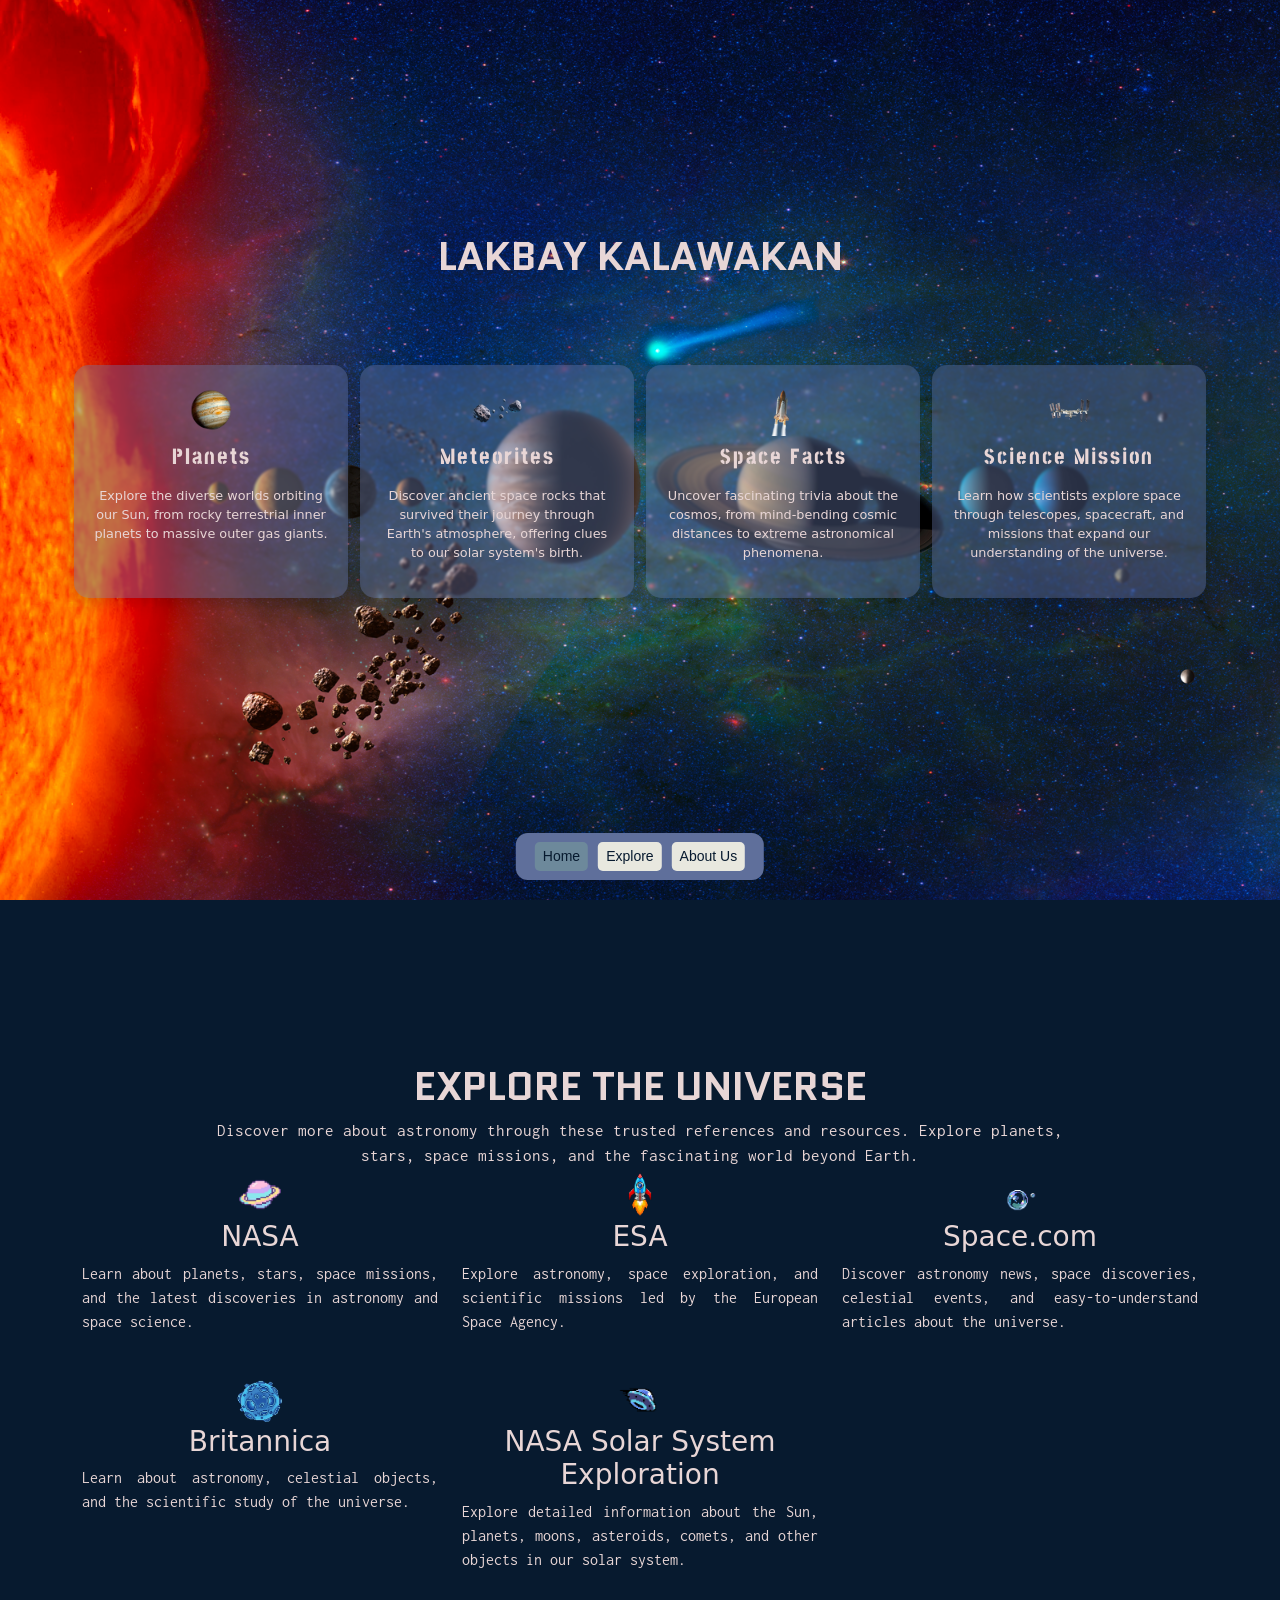
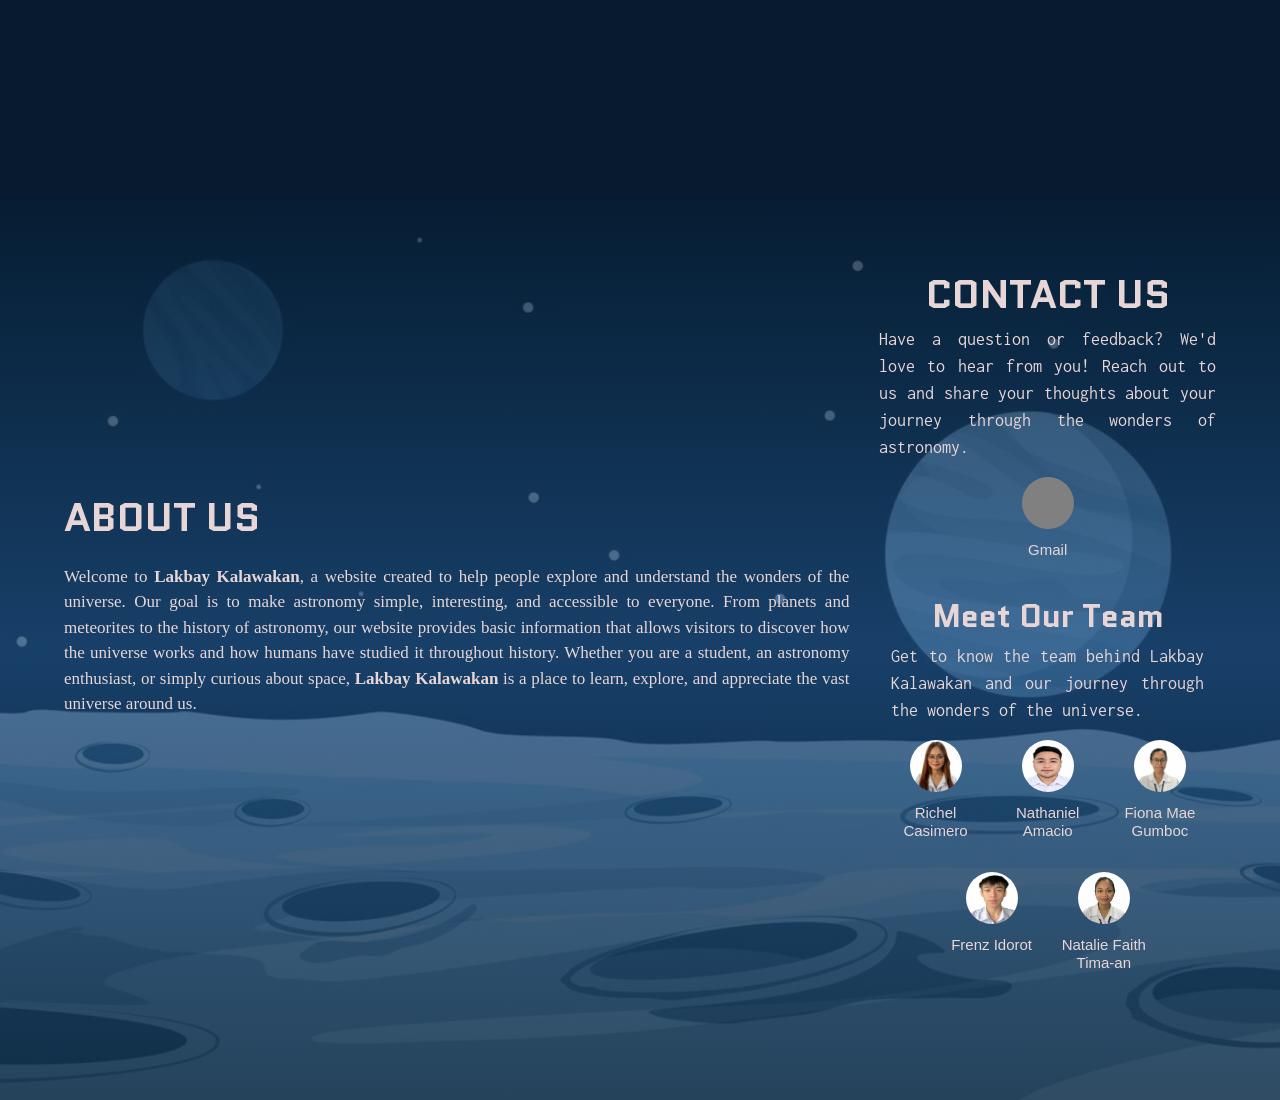
==== commit 10109a27: "Update website files" ====
--- a/pages/index.html
+++ b/pages/index.html
@@ -204,9 +204,9 @@
                 </p>
 
                 <div class="icon-place">
-                    <a href="mailto:richelcasimero17@gmail.com"
-                       class="card-link link">
-                        <img class="icon-contact" src="../images/members/gmail-icon.png.webp">
+                    <a href="mailto:your-email@gmail.com"
+                       class="card-link link">
+                        <div class="icon-contact" style="background-color: gray;"></div>
                         <h3 class="contact-label">Gmail</h3>
                     </a>
                 </div>
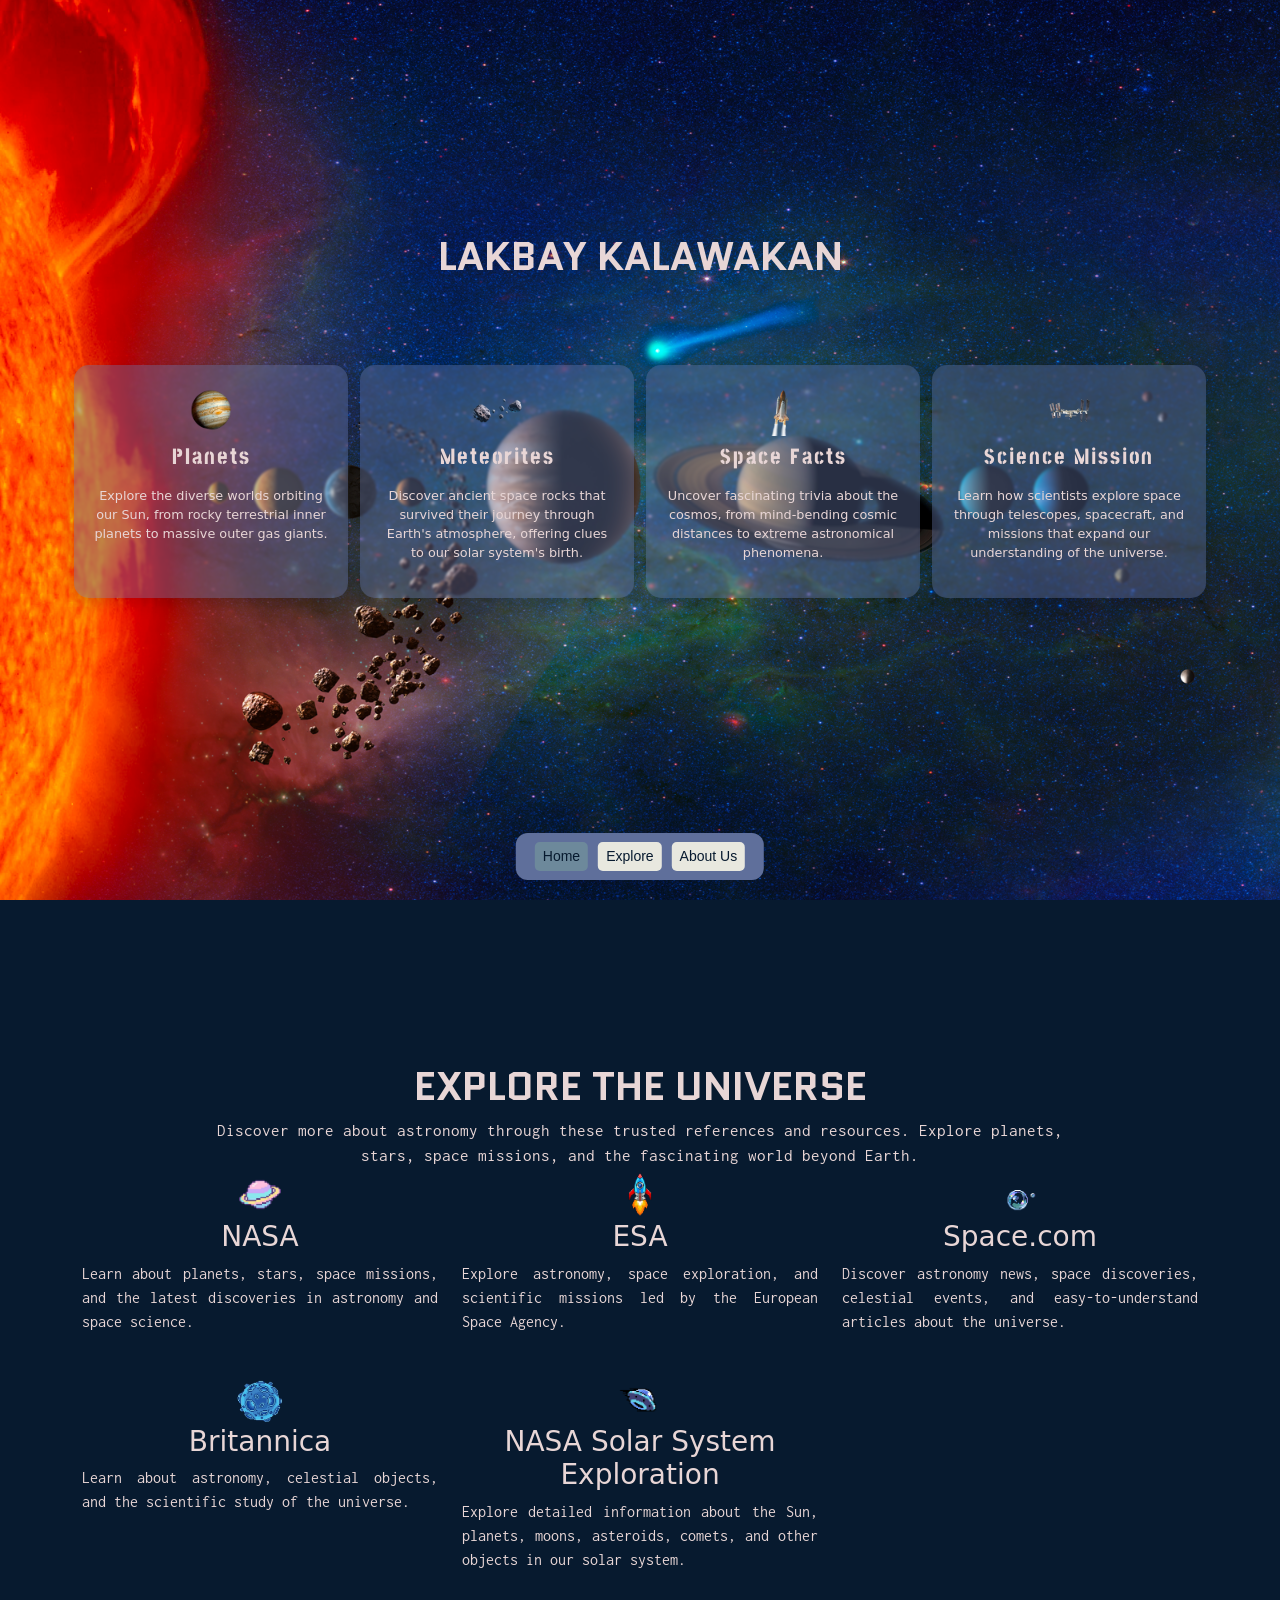
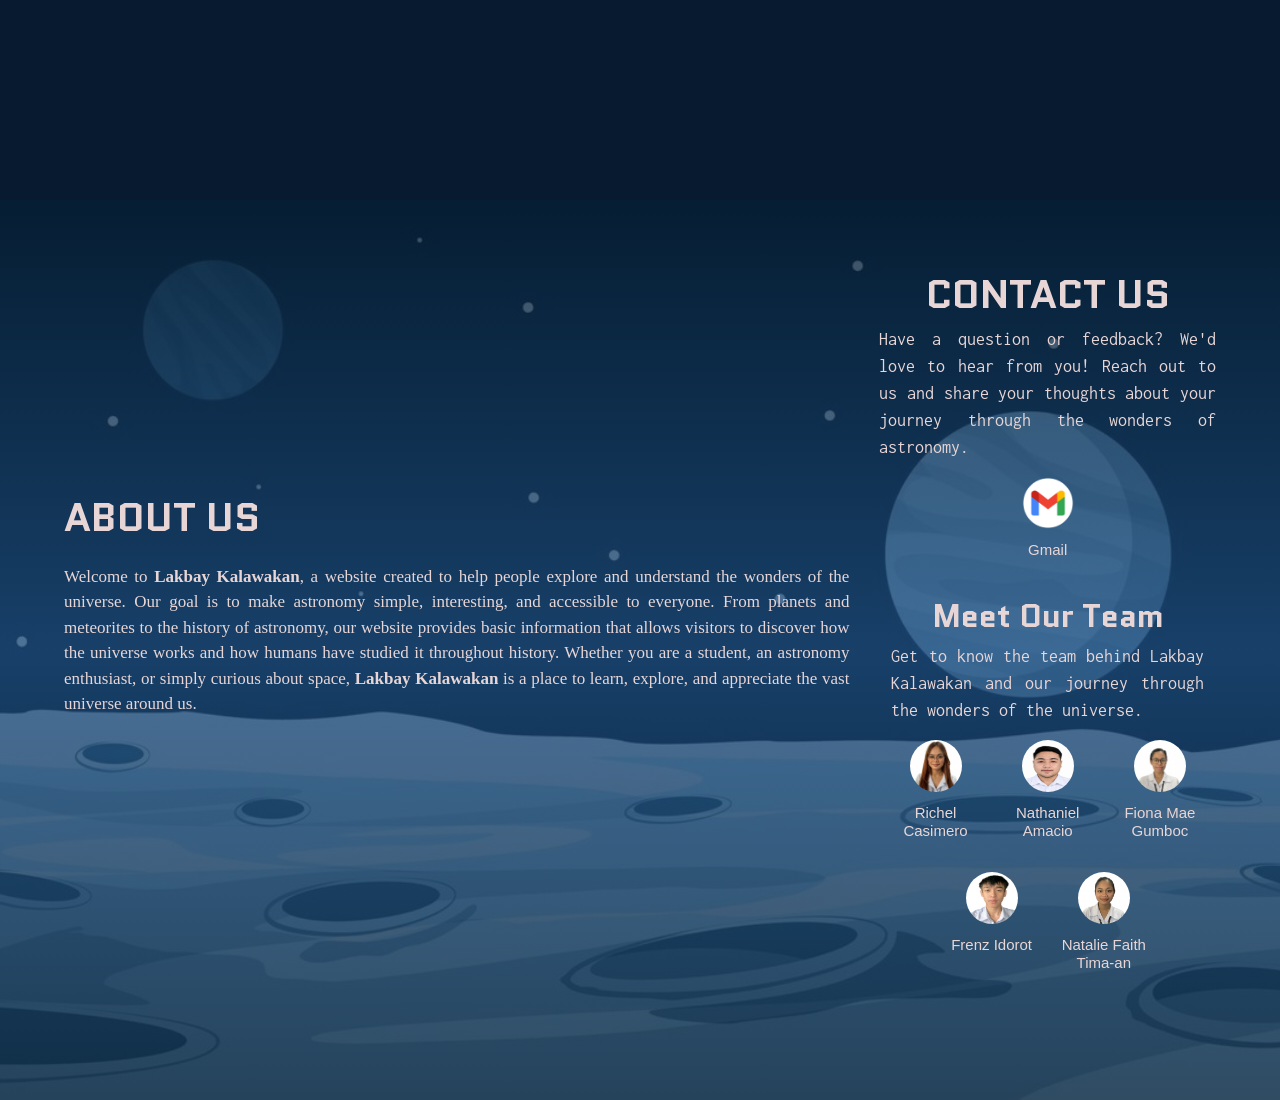
==== commit 38ccafe4: "Update my changes" ====
--- a/pages/index.html
+++ b/pages/index.html
@@ -206,7 +206,7 @@
                 <div class="icon-place">
                     <a href="mailto:your-email@gmail.com"
                        class="card-link link">
-                        <div class="icon-contact" style="background-color: gray;"></div>
+                        <img class="icon-contact team-icon" src="../images/members/gmail-icon.png.webp">
                         <h3 class="contact-label">Gmail</h3>
                     </a>
                 </div>
